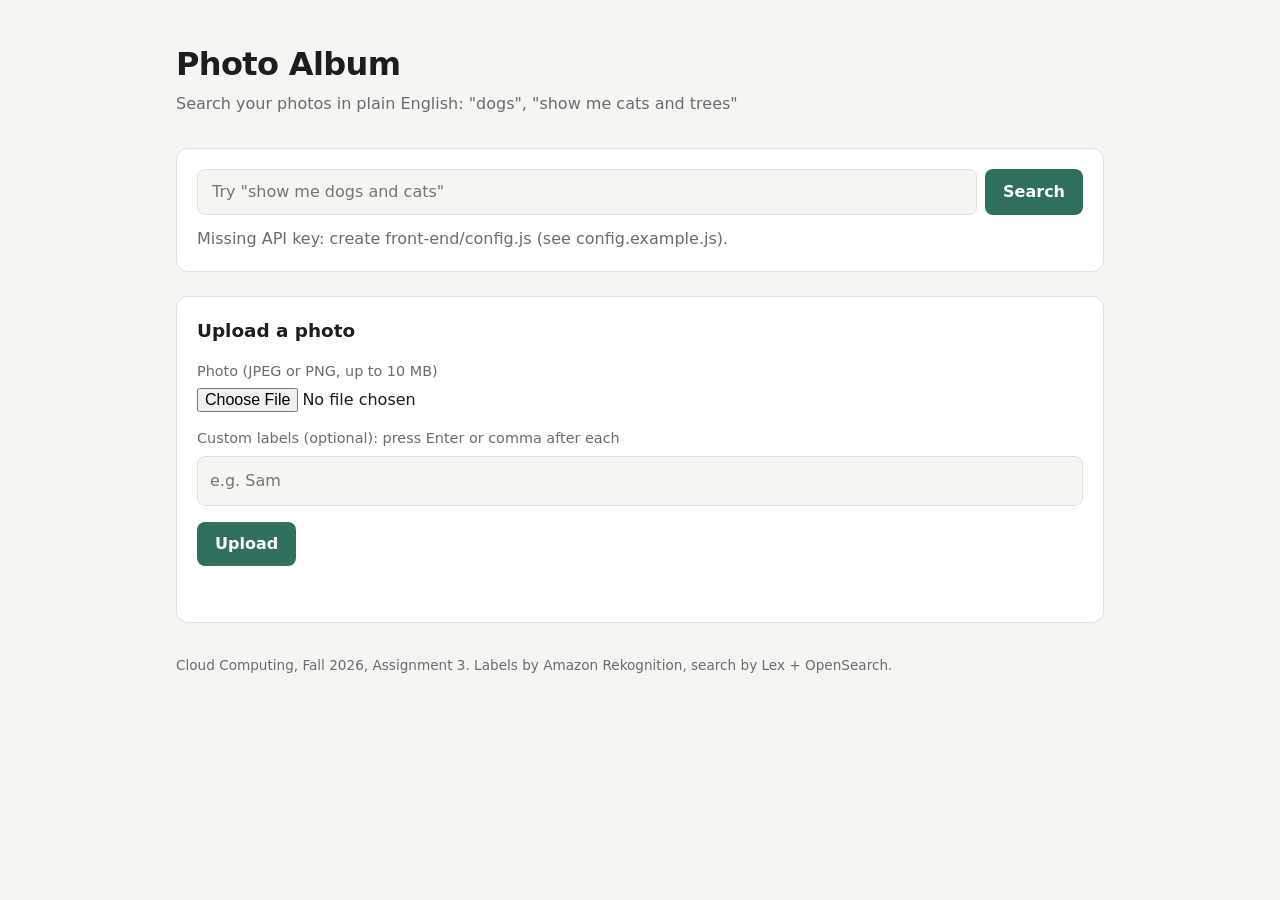
==== front-end/index.html @ 9dbdc0d7 "Reorganize repo into front-end, lambda-functions and other-scripts" ====
<!doctype html>
<html lang="en">
<head>
  <meta charset="utf-8">
  <meta name="viewport" content="width=device-width, initial-scale=1">
  <title>Photo Album Search</title>
  <link rel="stylesheet" href="styles.css">
</head>
<body>
  <header class="site-header">
    <h1>Photo Album</h1>
    <p class="tagline">Search your photos in plain English: "dogs", "show me cats and trees"</p>
  </header>

  <main>
    <!-- Search -->
    <section class="card">
      <form id="search-form" class="search-row" autocomplete="off">
        <input id="search-input" type="search" placeholder="Try &quot;show me dogs and cats&quot;" aria-label="Search photos" required>
        <button type="submit">Search</button>
      </form>
      <p id="search-status" class="status" role="status"></p>
    </section>

    <section id="results" class="grid" aria-live="polite"></section>

    <!-- Upload -->
    <section class="card">
      <h2>Upload a photo</h2>
      <form id="upload-form">
        <label class="field">
          <span>Photo (JPEG or PNG, up to 10 MB)</span>
          <input id="upload-file" type="file" accept="image/jpeg,image/png" required>
        </label>
        <label class="field">
          <span>Custom labels (optional): press Enter or comma after each</span>
          <div id="tag-box" class="tag-box">
            <input id="tag-input" type="text" placeholder="e.g. Sam" aria-label="Add a custom label">
          </div>
        </label>
        <button type="submit" id="upload-button">Upload</button>
      </form>
      <p id="upload-status" class="status" role="status"></p>
    </section>
  </main>

  <footer class="site-footer">
    Cloud Computing, Fall 2026, Assignment 3. Labels by Amazon Rekognition, search by Lex + OpenSearch.
  </footer>

  <!-- API Gateway generated SDK (SDK1): load order from front-end/sdk/README.md -->
  <script src="sdk/lib/axios/dist/axios.standalone.js"></script>
  <script src="sdk/lib/CryptoJS/rollups/crypto-js.js"></script>
  <script src="sdk/lib/CryptoJS/rollups/sha256.js"></script>
  <script src="sdk/lib/CryptoJS/components/hmac.js"></script>
  <script src="sdk/lib/CryptoJS/components/enc-base64.js"></script>
  <script src="sdk/lib/url-template/url-template.js"></script>
  <script src="sdk/lib/apiGatewayCore/sigV4Client.js"></script>
  <script src="sdk/lib/apiGatewayCore/apiGatewayClient.js"></script>
  <script src="sdk/lib/apiGatewayCore/simpleHttpClient.js"></script>
  <script src="sdk/lib/apiGatewayCore/utils.js"></script>
  <script src="sdk/apigClient.js"></script>

  <script src="config.js"></script>
  <script src="app.js"></script>
</body>
</html>
---- front-end/styles.css ----
:root {
  --bg: #f6f5f2;
  --surface: #ffffff;
  --text: #1d1d1f;
  --muted: #6b6b70;
  --border: #e2e0db;
  --accent: #2f6f5e;
  --accent-text: #ffffff;
  --chip: #eef3f1;
  --chip-text: #24584a;
  --error: #b3261e;
  --radius: 12px;
}

@media (prefers-color-scheme: dark) {
  :root {
    --bg: #141416;
    --surface: #1e1e21;
    --text: #ededee;
    --muted: #a0a0a6;
    --border: #333338;
    --accent: #5fb39b;
    --accent-text: #0f1f1a;
    --chip: #23302c;
    --chip-text: #a9dccd;
    --error: #ff8a80;
  }
}

* { box-sizing: border-box; }

body {
  margin: 0;
  background: var(--bg);
  color: var(--text);
  font: 16px/1.5 system-ui, -apple-system, "Segoe UI", Roboto, sans-serif;
}

.site-header, main {
  max-width: 960px;
  margin: 0 auto;
  padding: 0 16px;
}

.site-header { padding-top: 40px; padding-bottom: 8px; }
h1 { margin: 0; font-size: 2rem; letter-spacing: -0.02em; }
h2 { margin: 0 0 16px; font-size: 1.15rem; }
.tagline { margin: 4px 0 0; color: var(--muted); }

.card {
  background: var(--surface);
  border: 1px solid var(--border);
  border-radius: var(--radius);
  padding: 20px;
  margin: 24px 0;
}

.search-row { display: flex; gap: 8px; }

input[type="search"], input[type="text"], input[type="file"] {
  font: inherit;
  color: inherit;
}

input[type="search"] {
  flex: 1;
  min-width: 0;
  padding: 10px 14px;
  border: 1px solid var(--border);
  border-radius: 8px;
  background: var(--bg);
}

button {
  font: inherit;
  font-weight: 600;
  padding: 10px 18px;
  border: 0;
  border-radius: 8px;
  background: var(--accent);
  color: var(--accent-text);
  cursor: pointer;
}
button:disabled { opacity: 0.6; cursor: wait; }

.field { display: block; margin-bottom: 16px; }
.field > span { display: block; margin-bottom: 6px; color: var(--muted); font-size: 0.9rem; }

.tag-box {
  display: flex;
  flex-wrap: wrap;
  gap: 6px;
  padding: 8px;
  border: 1px solid var(--border);
  border-radius: 8px;
  background: var(--bg);
  cursor: text;
}
.tag-box input {
  flex: 1;
  min-width: 120px;
  border: 0;
  outline: 0;
  background: transparent;
  padding: 4px;
}

.chip {
  display: inline-flex;
  align-items: center;
  gap: 4px;
  padding: 2px 10px;
  border-radius: 999px;
  background: var(--chip);
  color: var(--chip-text);
  font-size: 0.85rem;
}
.chip.removable button {
  padding: 0 2px;
  background: none;
  color: inherit;
  font-weight: 400;
  line-height: 1;
}

.status { margin: 12px 0 0; color: var(--muted); min-height: 1.5em; }
.status.error { color: var(--error); }

.grid {
  display: grid;
  grid-template-columns: repeat(auto-fill, minmax(220px, 1fr));
  gap: 16px;
}
.grid:empty { display: none; }

.photo {
  margin: 0;
  background: var(--surface);
  border: 1px solid var(--border);
  border-radius: var(--radius);
  overflow: hidden;
}
.photo img {
  display: block;
  width: 100%;
  aspect-ratio: 4 / 3;
  object-fit: cover;
  background: var(--border);
}
.photo figcaption { display: flex; flex-wrap: wrap; gap: 6px; padding: 10px; }

@media (max-width: 480px) {
  .search-row { flex-direction: column; }
}

.site-footer {
  max-width: 960px;
  margin: 0 auto;
  padding: 8px 16px 40px;
  color: var(--muted);
  font-size: 0.85rem;
}
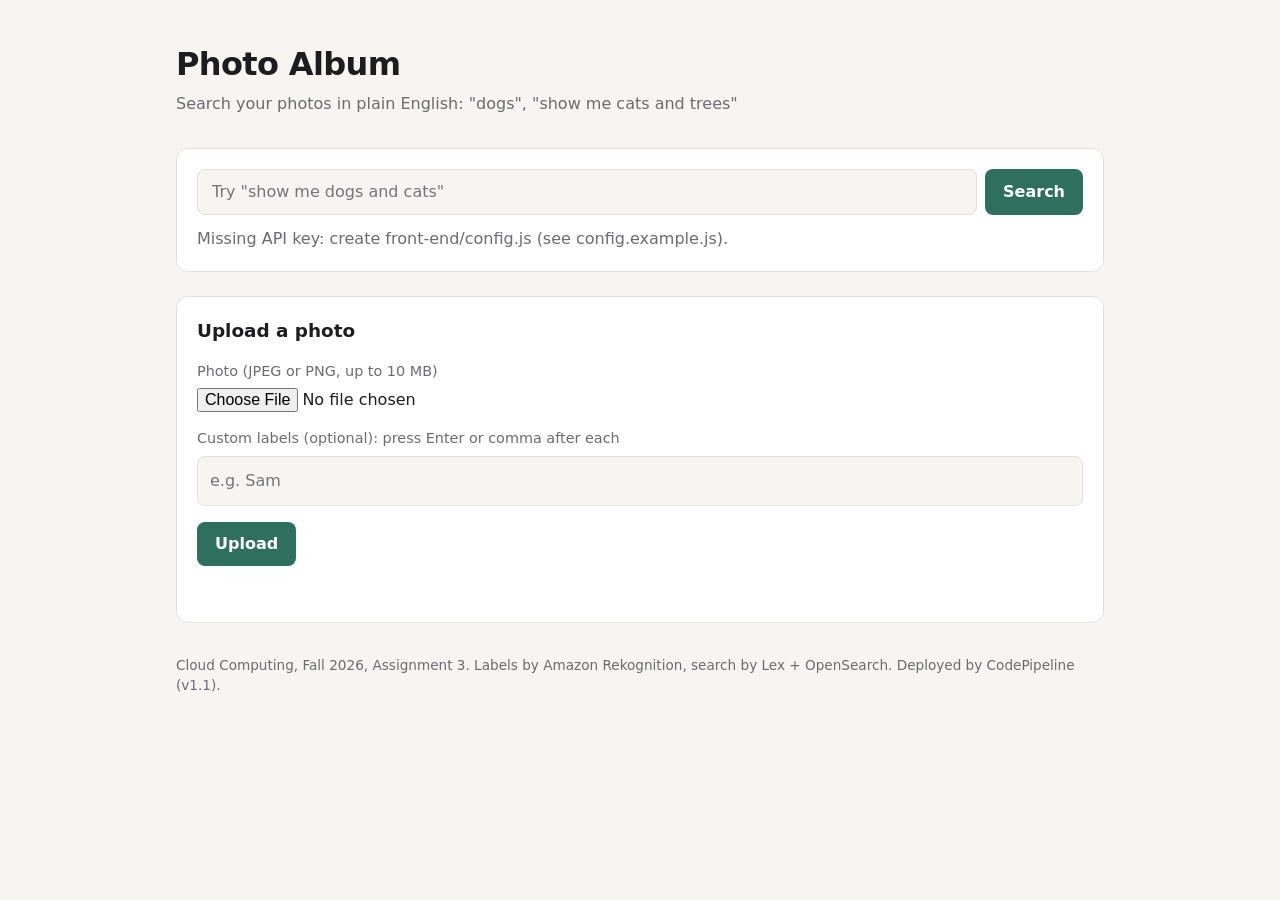
==== commit 049a6b51: "small test changes" ====
--- a/front-end/index.html
+++ b/front-end/index.html
@@ -45,7 +45,7 @@
   </main>
 
   <footer class="site-footer">
-    Cloud Computing, Fall 2026, Assignment 3. Labels by Amazon Rekognition, search by Lex + OpenSearch.
+    Cloud Computing, Fall 2026, Assignment 3. Labels by Amazon Rekognition, search by Lex + OpenSearch. Deployed by CodePipeline (v1.1).
   </footer>
 
   <!-- API Gateway generated SDK (SDK1): load order from front-end/sdk/README.md -->
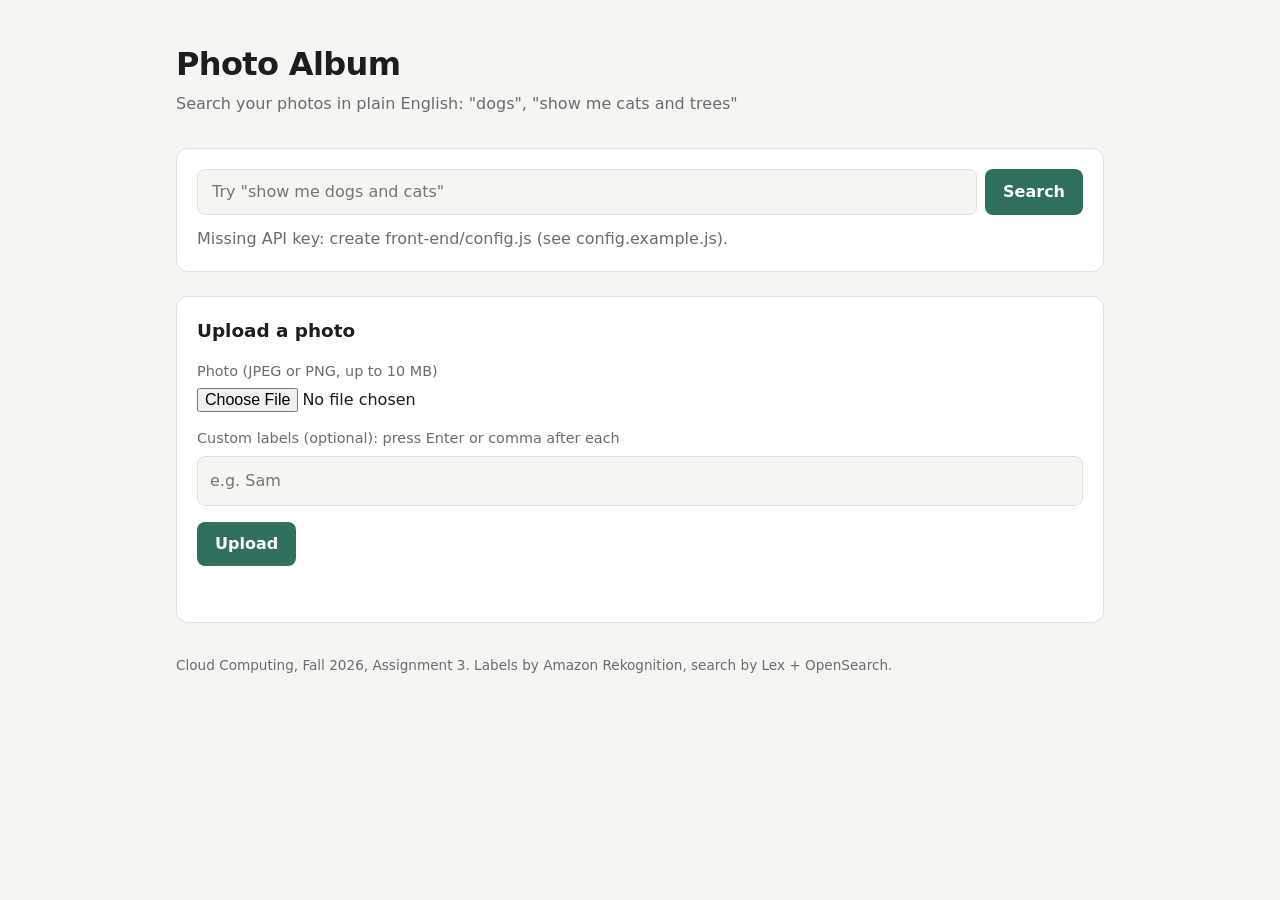
==== commit d01dcc99: "Revert "small test changes" This reverts commit 049a6b51b545b304ed11c2b2fc121044dd29025f." ====
--- a/front-end/index.html
+++ b/front-end/index.html
@@ -45,7 +45,7 @@
   </main>
 
   <footer class="site-footer">
-    Cloud Computing, Fall 2026, Assignment 3. Labels by Amazon Rekognition, search by Lex + OpenSearch. Deployed by CodePipeline (v1.1).
+    Cloud Computing, Fall 2026, Assignment 3. Labels by Amazon Rekognition, search by Lex + OpenSearch.
   </footer>
 
   <!-- API Gateway generated SDK (SDK1): load order from front-end/sdk/README.md -->
